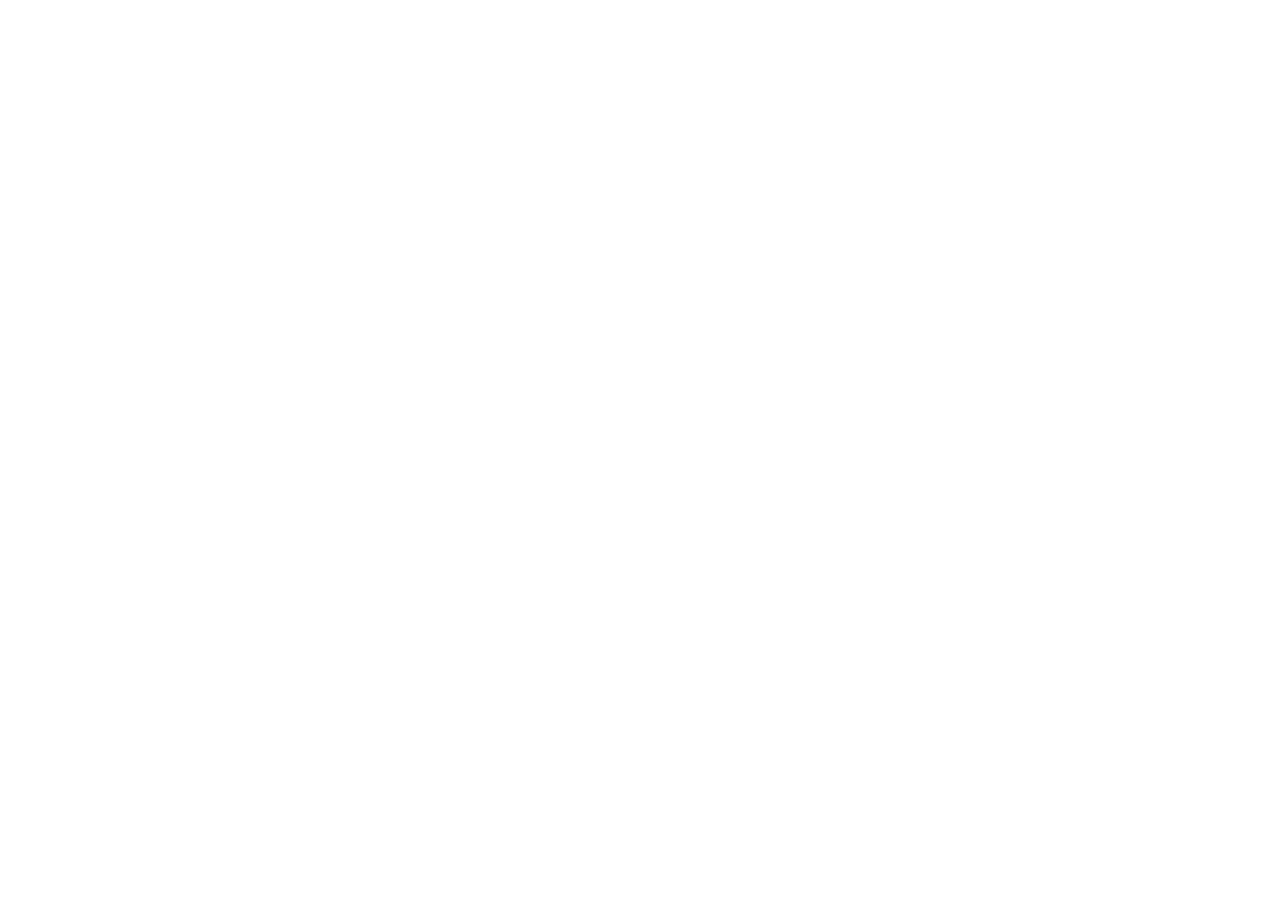
==== Amazon Page/index.html @ 9df8e076 "esercizio 1-2-3-4 js" ====
<!DOCTYPE html>
<html lang="en">
  <head>
    <meta charset="UTF-8" />
    <meta name="viewport" content="width=device-width, initial-scale=1.0" />
    <title>Document</title>
  </head>
  <body>
    <header></header>
  </body>
</html>
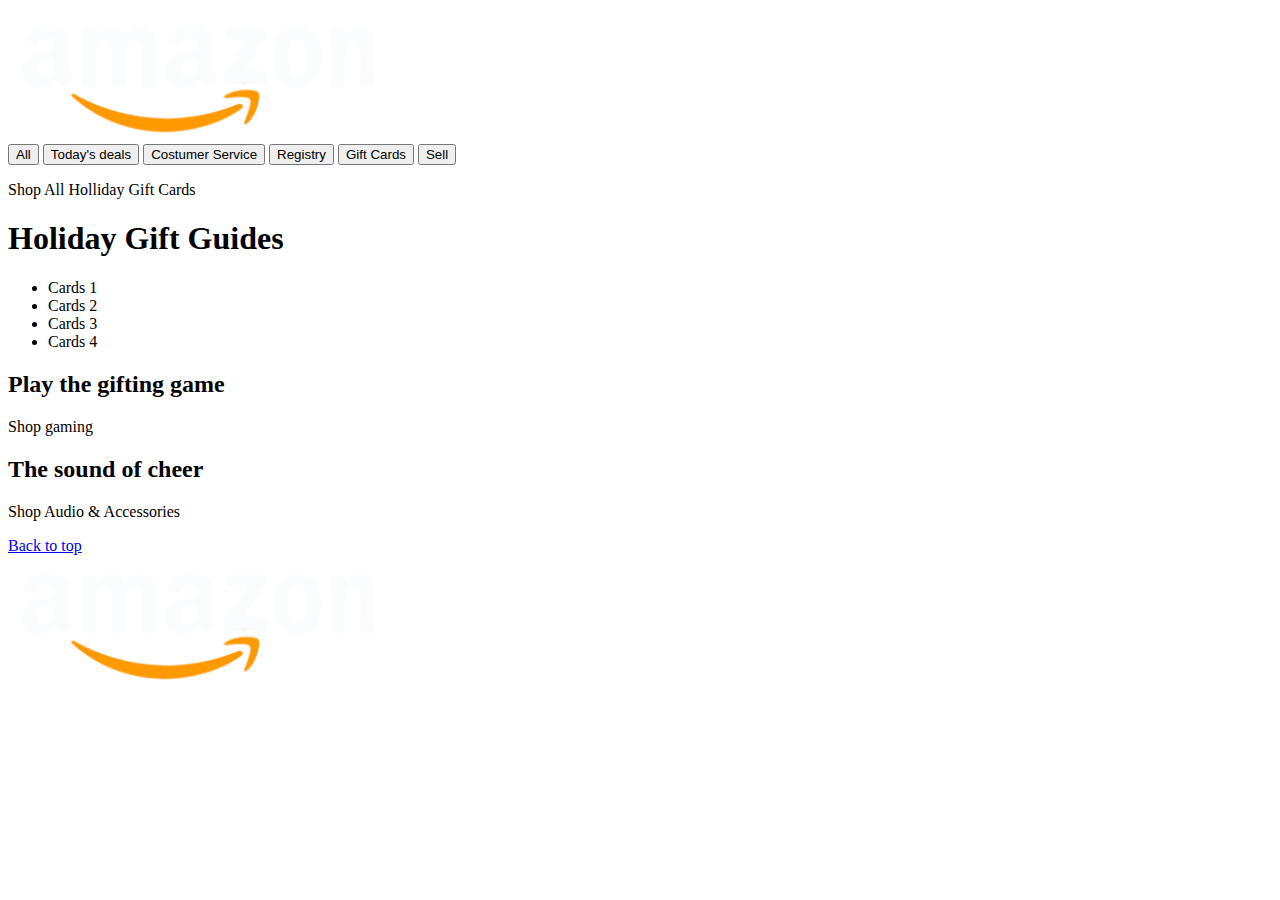
==== commit da85122c: "struttura html" ====
--- a/Amazon Page/index.html
+++ b/Amazon Page/index.html
@@ -3,9 +3,57 @@
   <head>
     <meta charset="UTF-8" />
     <meta name="viewport" content="width=device-width, initial-scale=1.0" />
-    <title>Document</title>
+    <title>Amazon S2L5</title>
   </head>
   <body>
-    <header></header>
+    <header>
+      <div id="logo">
+        <img src="./assets/images/logo.png" alt="amazonlogo" />
+      </div>
+      <nav>
+        <!-- <ul>
+          <li>All</li>
+          <li>Today's deals</li>
+          <li>Costumer Service</li>
+          <li>Registry</li>
+          <li>Gift Cards</li>
+          <li>Sell</li>
+        </ul> -->
+        <button>All</button>
+        <button>Today's deals</button>
+        <button>Costumer Service</button>
+        <button>Registry</button>
+        <button>Gift Cards</button>
+        <button>Sell</button>
+      </nav>
+      <div clas="banner"><p>Shop All Holliday Gift Cards</p></div>
+    </header>
+    <main>
+      <div id="guide">
+        <h1>Holiday Gift Guides</h1>
+      </div>
+      <div id="cards">
+        <ul>
+          <li>Cards 1</li>
+          <li>Cards 2</li>
+          <li>Cards 3</li>
+          <li>Cards 4</li>
+        </ul>
+      </div>
+      <article>
+        <h2>Play the gifting game</h2>
+        <p>Shop gaming</p>
+      </article>
+      <article>
+        <h2>The sound of cheer</h2>
+        <p>Shop Audio & Accessories</p>
+      </article>
+    </main>
+    <footer>
+      <a href="index.html" title="backtotop"> Back to top</a>
+      <div id="footerlogo">
+        <img src="./assets/images/logo.png" alt="amazonlogo" />
+      </div>
+    </footer>
   </body>
 </html>
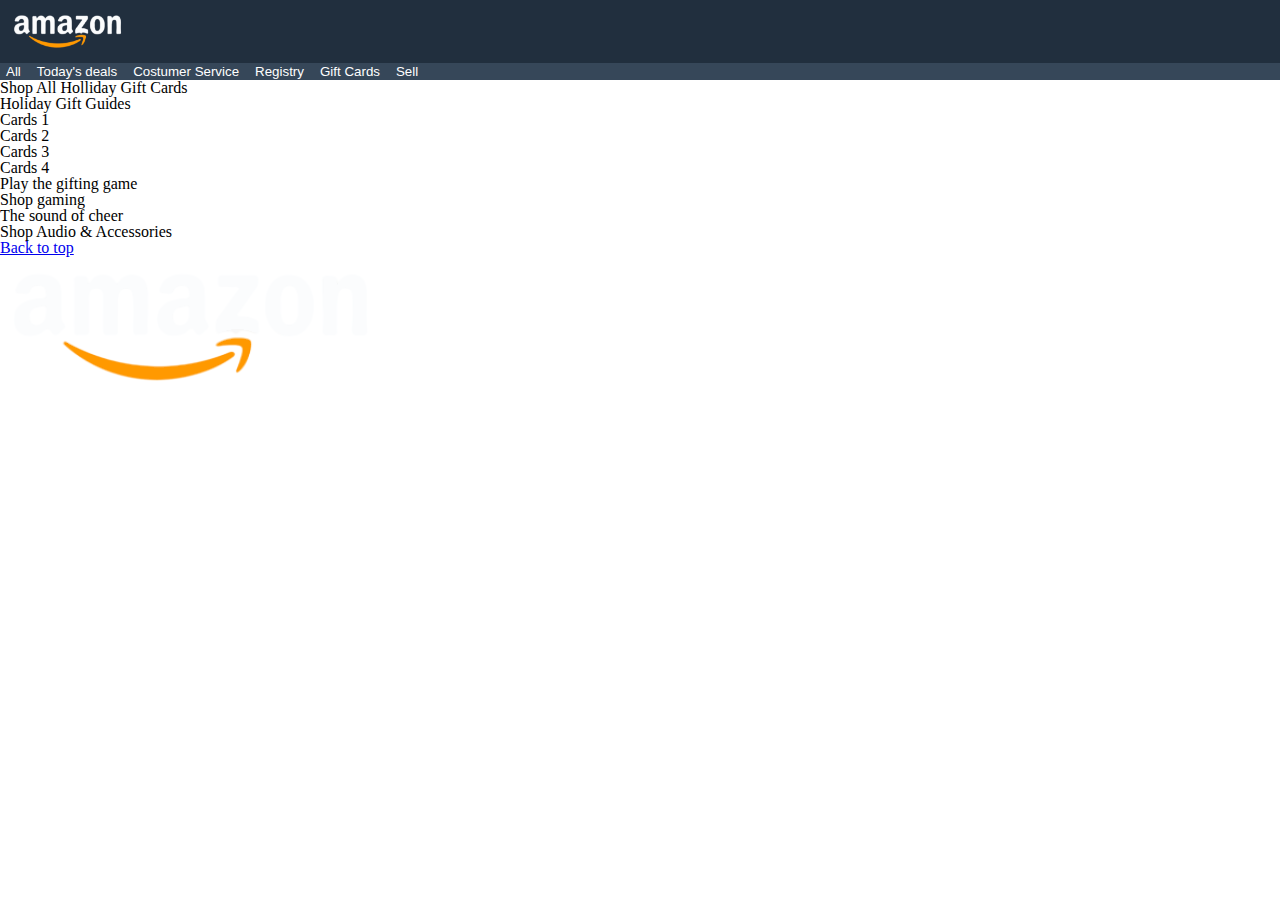
==== commit 8244c96f: "inizio css" ====
--- a/Amazon Page/index.html
+++ b/Amazon Page/index.html
@@ -4,6 +4,8 @@
     <meta charset="UTF-8" />
     <meta name="viewport" content="width=device-width, initial-scale=1.0" />
     <title>Amazon S2L5</title>
+    <link rel="stylesheet" href="./assets/css/reset.css" />
+    <link rel="stylesheet" href="./assets/css/style.css" />
   </head>
   <body>
     <header>
@@ -11,14 +13,6 @@
         <img src="./assets/images/logo.png" alt="amazonlogo" />
       </div>
       <nav>
-        <!-- <ul>
-          <li>All</li>
-          <li>Today's deals</li>
-          <li>Costumer Service</li>
-          <li>Registry</li>
-          <li>Gift Cards</li>
-          <li>Sell</li>
-        </ul> -->
         <button>All</button>
         <button>Today's deals</button>
         <button>Costumer Service</button>
--- a/Amazon Page/assets/css/style.css
+++ b/Amazon Page/assets/css/style.css
@@ -0,0 +1,15 @@
+#logo{
+    background-color: #212F3E;
+    }
+#logo img{
+   max-height: 40px;
+   margin: 10px;
+   }
+nav {
+    background-color: #364759;
+}
+button {
+    border:none;
+    background-color: transparent;
+    color: white;
+}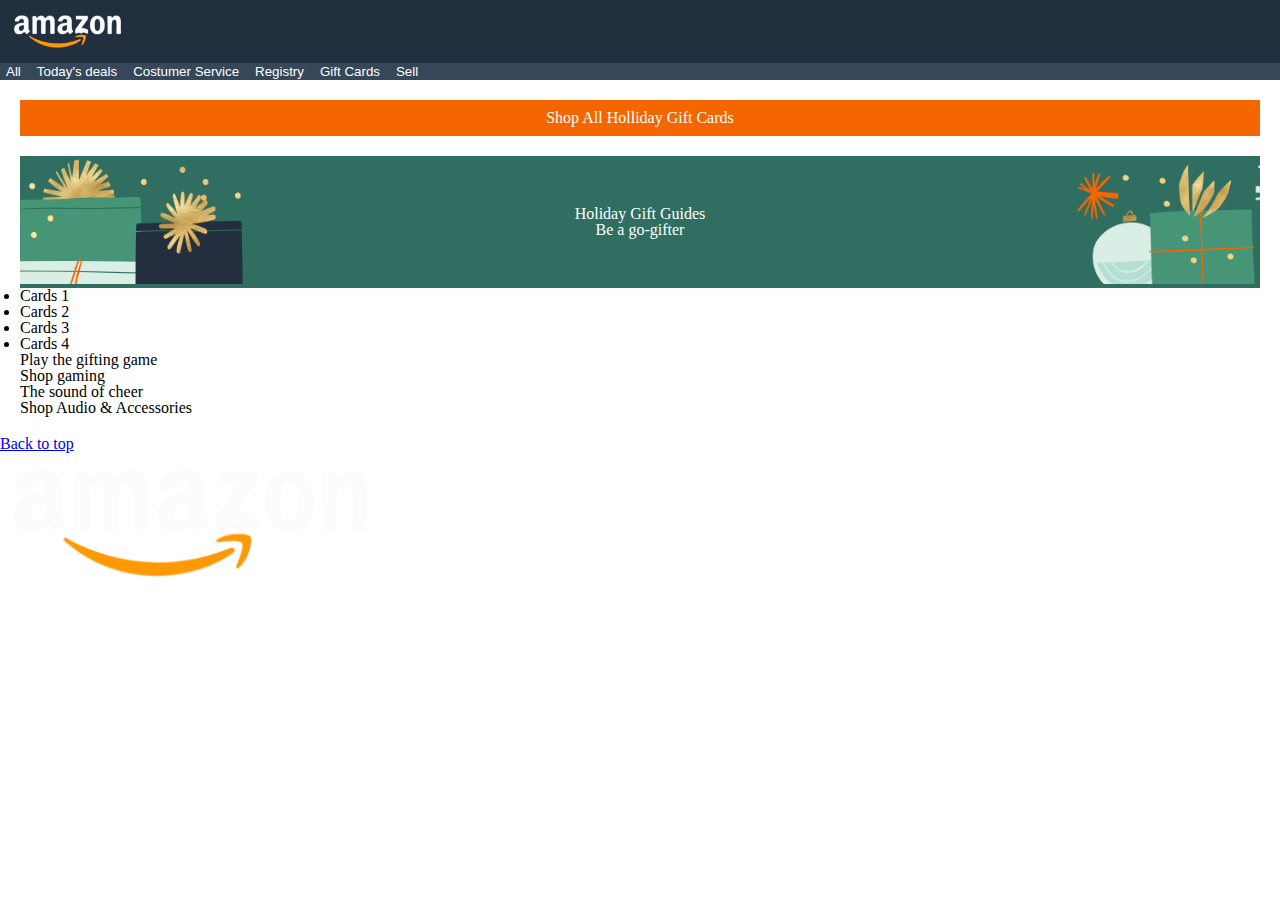
==== commit 286fb1ca: "prima bg img" ====
--- a/Amazon Page/index.html
+++ b/Amazon Page/index.html
@@ -20,11 +20,14 @@
         <button>Gift Cards</button>
         <button>Sell</button>
       </nav>
-      <div clas="banner"><p>Shop All Holliday Gift Cards</p></div>
     </header>
     <main>
+      <div id="banner">
+        <p>Shop All Holliday Gift Cards</p>
+      </div>
       <div id="guide">
         <h1>Holiday Gift Guides</h1>
+        <p>Be a go-gifter</p>
       </div>
       <div id="cards">
         <ul>
--- a/Amazon Page/assets/css/style.css
+++ b/Amazon Page/assets/css/style.css
@@ -12,4 +12,21 @@
     border:none;
     background-color: transparent;
     color: white;
-}+}
+#banner {
+    background-color: #F66600;
+    text-align: center;
+    color: white;
+    padding: 10px;
+    margin
+}
+main {
+    margin: 20px;
+}
+#guide {
+    background-image: url(../images/bg-image.png);
+    color: white;
+    text-align: center;
+    padding: 50px;
+    margin-top: 20px;
+}
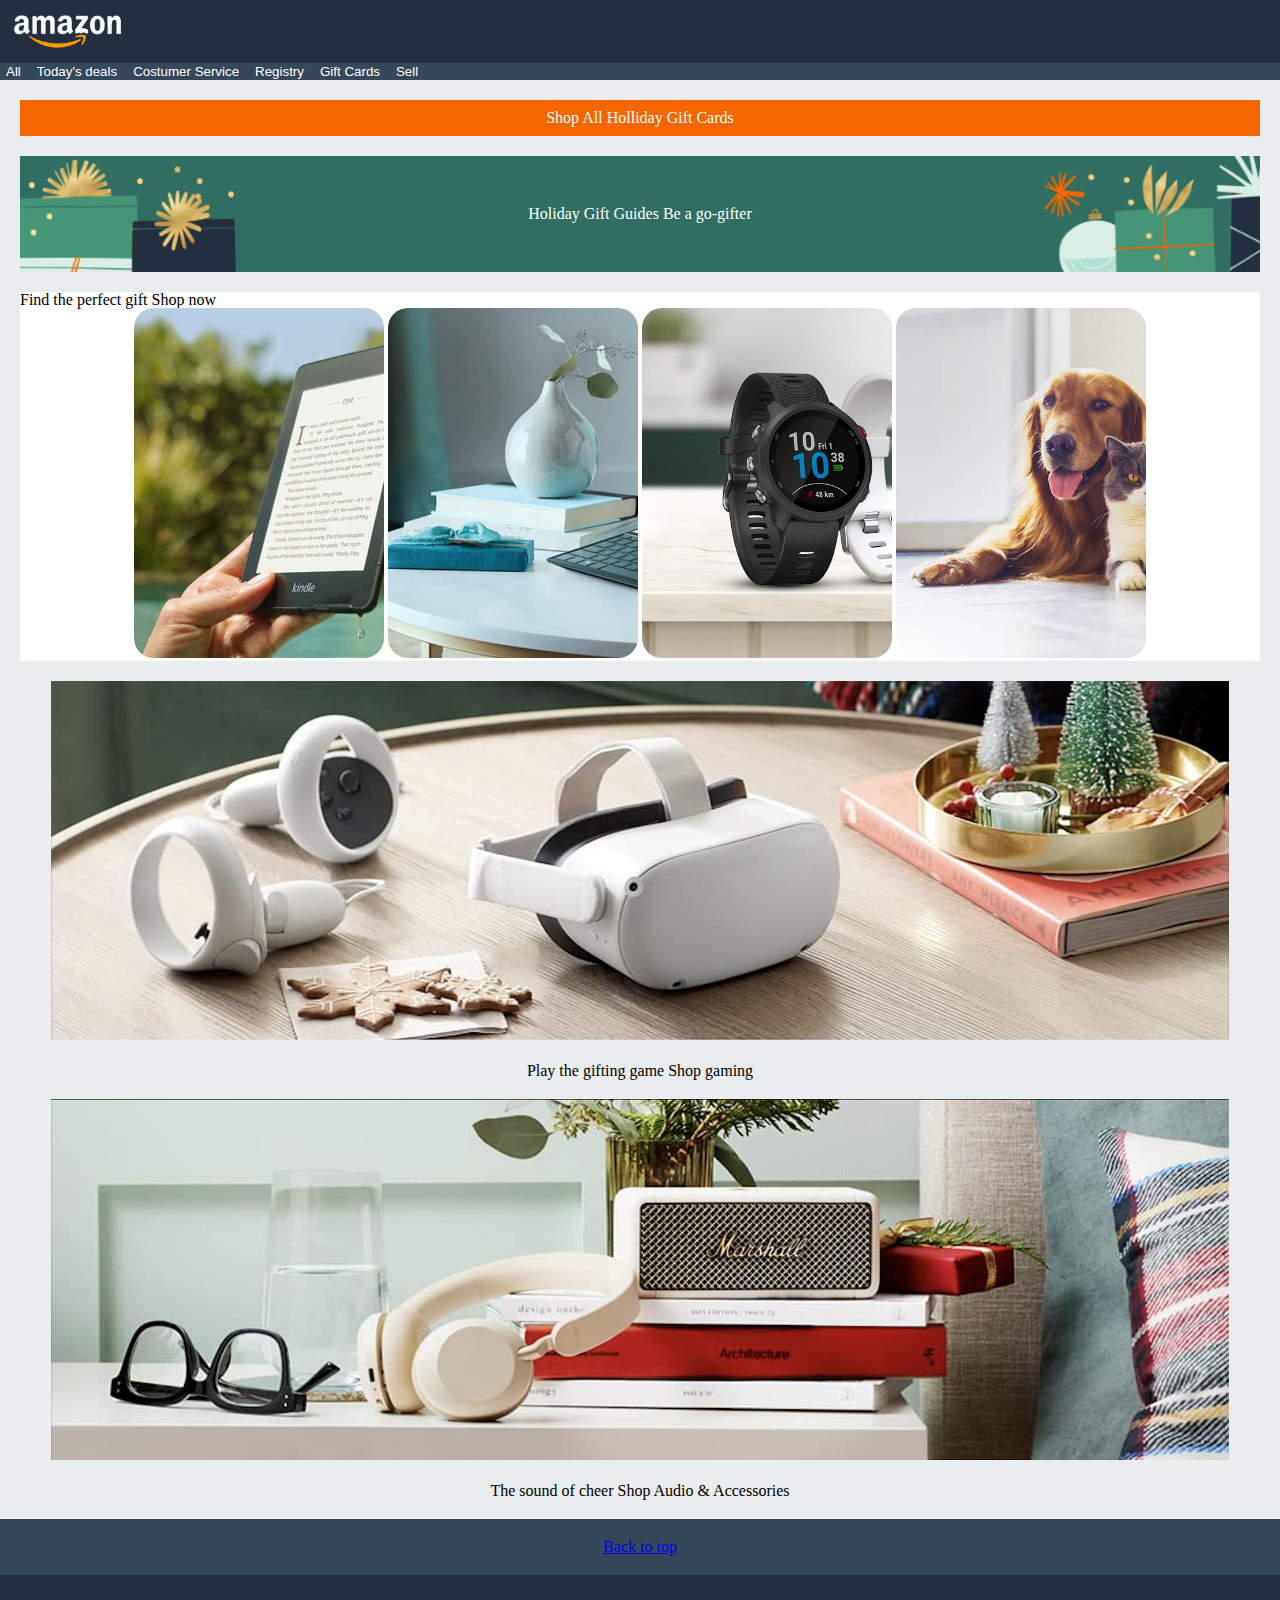
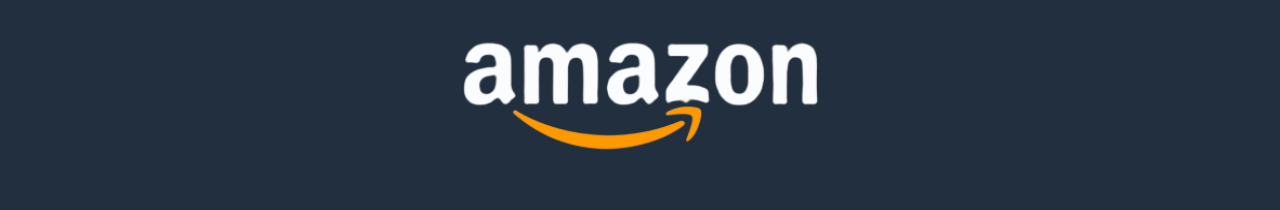
==== commit 9a7d074f: "updete css" ====
--- a/Amazon Page/index.html
+++ b/Amazon Page/index.html
@@ -26,28 +26,31 @@
         <p>Shop All Holliday Gift Cards</p>
       </div>
       <div id="guide">
-        <h1>Holiday Gift Guides</h1>
-        <p>Be a go-gifter</p>
+        <h1>Holiday Gift Guides <span>Be a go-gifter</span></h1>
       </div>
       <div id="cards">
-        <ul>
-          <li>Cards 1</li>
-          <li>Cards 2</li>
-          <li>Cards 3</li>
-          <li>Cards 4</li>
-        </ul>
+        <h2>Find the perfect gift <span>Shop now</span></h2>
+
+        <div id="cards">
+          <div id="card1"></div>
+          <div id="card2"></div>
+          <div id="card3"></div>
+          <div id="card4"></div>
+        </div>
       </div>
       <article>
-        <h2>Play the gifting game</h2>
-        <p>Shop gaming</p>
+        <img src="./assets/images/img_9.png" alt="" />
+        <h2>Play the gifting game <span>Shop gaming</span></h2>
       </article>
       <article>
-        <h2>The sound of cheer</h2>
-        <p>Shop Audio & Accessories</p>
+        <img src="/Amazon Page/assets/images/img_10.png" alt="" />
+        <h2>The sound of cheer <span>Shop Audio & Accessories</span></h2>
       </article>
     </main>
     <footer>
-      <a href="index.html" title="backtotop"> Back to top</a>
+      <div id="top">
+        <a href="index.html" title="backtotop">Back to top</a>
+      </div>
       <div id="footerlogo">
         <img src="./assets/images/logo.png" alt="amazonlogo" />
       </div>
--- a/Amazon Page/assets/css/style.css
+++ b/Amazon Page/assets/css/style.css
@@ -5,6 +5,10 @@
    max-height: 40px;
    margin: 10px;
    }
+body{
+    background-color: #E9EDEE;
+    max-width: 1920px;
+}
 nav {
     background-color: #364759;
 }
@@ -20,13 +24,92 @@
     padding: 10px;
     margin
 }
+#banner p{
+    text-align: center;
+}
 main {
     margin: 20px;
 }
 #guide {
     background-image: url(../images/bg-image.png);
+    background-size:cover;
     color: white;
     text-align: center;
     padding: 50px;
-    margin-top: 20px;
+    margin: 20px auto;
+    
 }
+#cards{
+    text-align: center;
+    background-color: white;
+}
+#card1{
+    background-image: url(../images/img_1.jpg);
+    width: 250px;
+    height: 350px;
+    background-size:cover;
+    border-radius: 20px;
+    display: inline-block;
+   
+    
+}
+#card2{
+    background-image: url(../images/img_2.jpg);
+    width: 250px;
+    height: 350px;
+    background-size:cover;
+    border-radius: 20px;
+    display: inline-block;
+    
+    
+}
+#card3{
+    background-image: url(../images/img_3.jpg);
+    width: 250px;
+    height: 350px;
+    background-size: cover;
+    border-radius: 20px;
+    display: inline-block;
+    
+
+}
+#card4{
+    background-image: url(../images/img_4.jpg);
+    width: 250px;
+    height: 350px;
+    background-size:cover;
+    border-radius: 20px;
+    display: inline-block;
+}
+article {
+    text-align: center;
+}
+
+#cards h2, p {
+    text-align: left;
+}
+
+article img{
+    margin: 20px auto;
+    width: 95%;
+}
+
+
+footer{
+    background-color: #212F3E;
+    text-align: center;
+    padding: 
+}
+
+#footerlogo{
+   padding: 50px
+   
+}
+#top{
+    background-color: #364759;
+    padding: 20px;
+    
+}
+#link {
+    text-decoration: none;
+}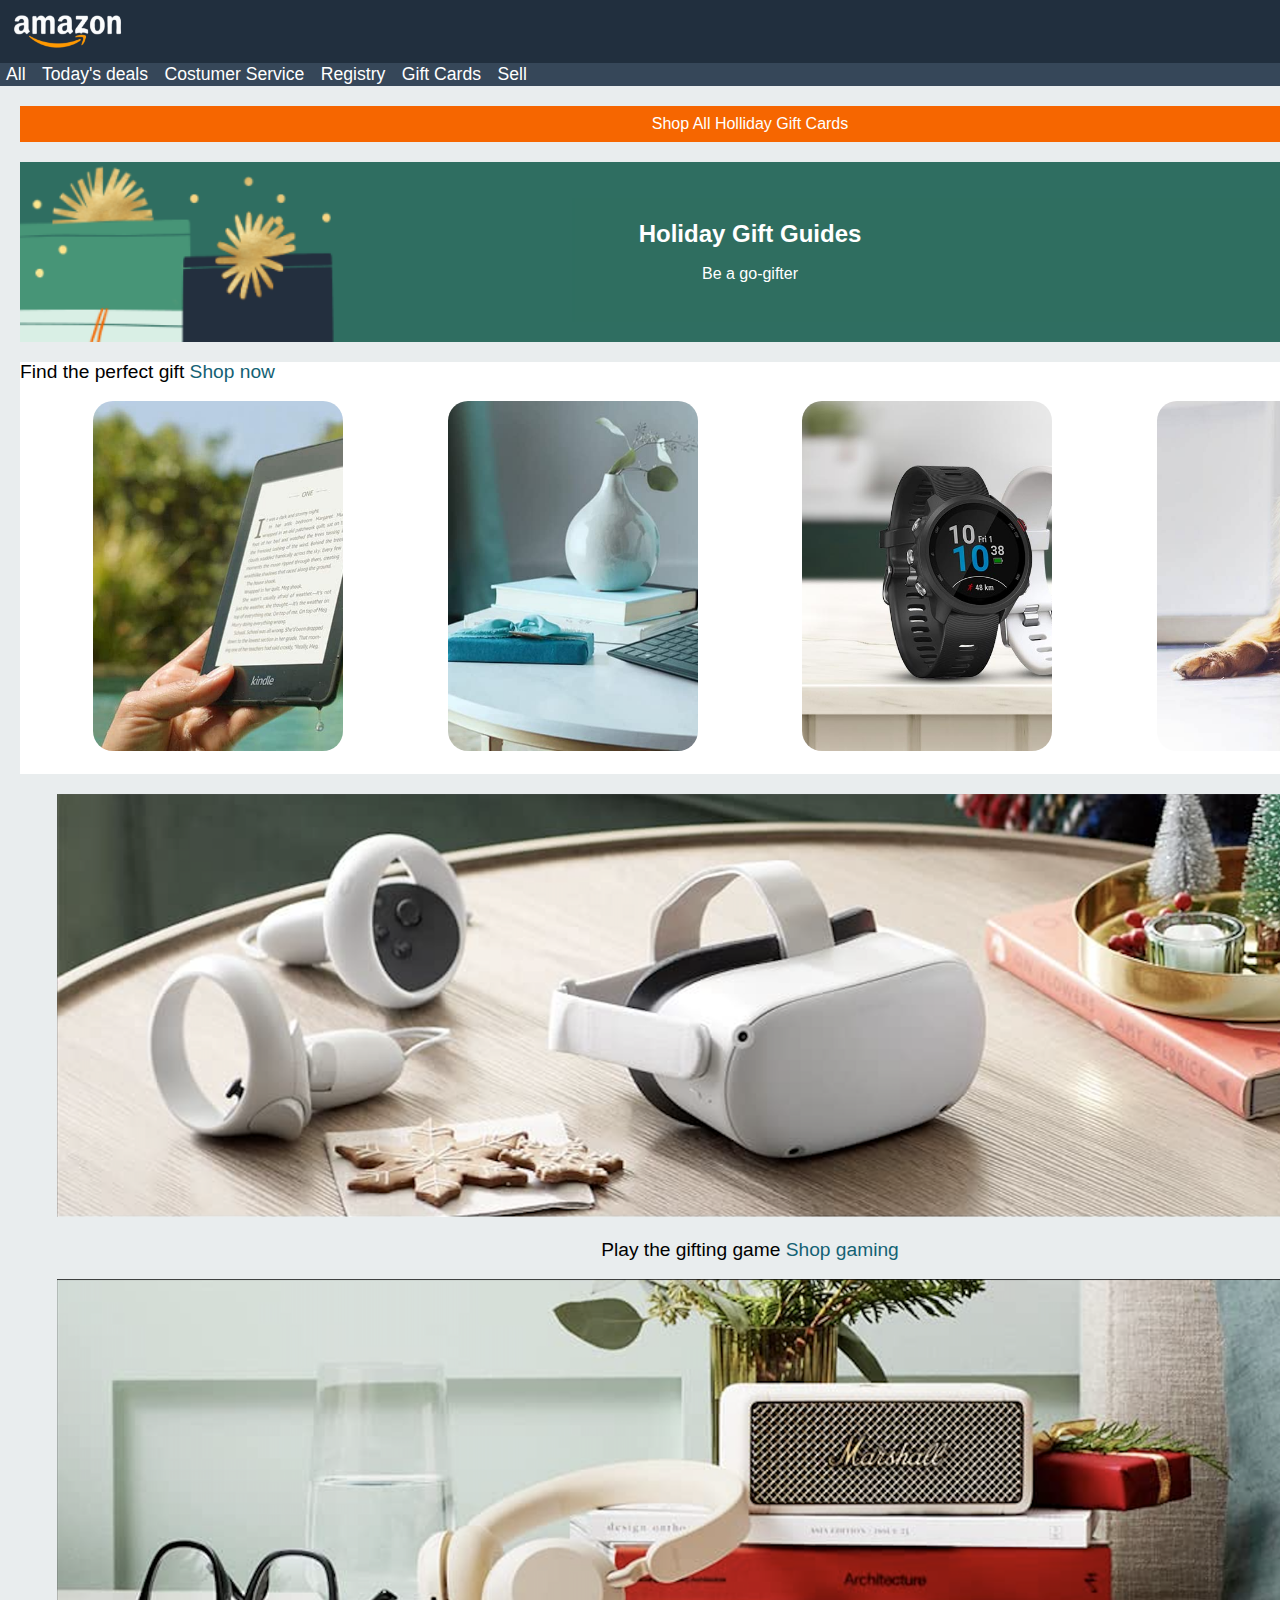
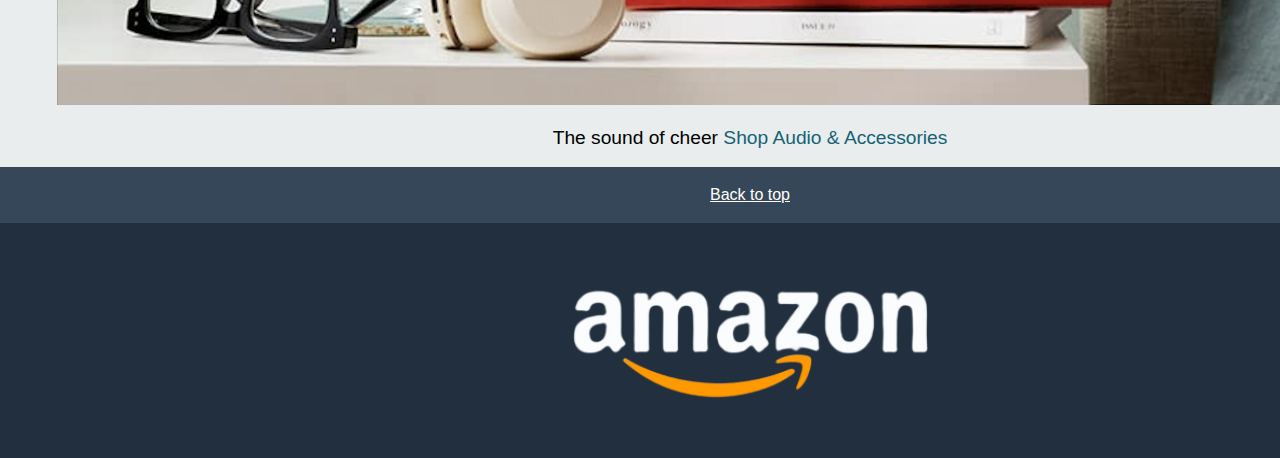
==== commit d48e6a92: "font size" ====
--- a/Amazon Page/index.html
+++ b/Amazon Page/index.html
@@ -26,7 +26,8 @@
         <p>Shop All Holliday Gift Cards</p>
       </div>
       <div id="guide">
-        <h1>Holiday Gift Guides <span>Be a go-gifter</span></h1>
+        <h1>Holiday Gift Guides</h1>
+        <p>Be a go-gifter</p>
       </div>
       <div id="cards">
         <h2>Find the perfect gift <span>Shop now</span></h2>
--- a/Amazon Page/assets/css/style.css
+++ b/Amazon Page/assets/css/style.css
@@ -8,6 +8,15 @@
 body{
     background-color: #E9EDEE;
     max-width: 1920px;
+    min-width: 1500px;
+    font-family: Arial, Helvetica, sans-serif;
+}
+h1{
+    font-weight: bold;
+    font-size: 1.5rem;
+}
+h2 {
+    font-size: 1.2rem;
 }
 nav {
     background-color: #364759;
@@ -35,9 +44,13 @@
     background-size:cover;
     color: white;
     text-align: center;
-    padding: 50px;
+    padding: 60px;
     margin: 20px auto;
     
+}
+#guide p{
+    text-align: center;
+    margin-top: 20px;
 }
 #cards{
     text-align: center;
@@ -50,6 +63,7 @@
     background-size:cover;
     border-radius: 20px;
     display: inline-block;
+    margin: 20px 50px;
    
     
 }
@@ -60,7 +74,7 @@
     background-size:cover;
     border-radius: 20px;
     display: inline-block;
-    
+    margin: 20px 50px;
     
 }
 #card3{
@@ -70,7 +84,7 @@
     background-size: cover;
     border-radius: 20px;
     display: inline-block;
-    
+    margin: 20px 50px;
 
 }
 #card4{
@@ -80,6 +94,7 @@
     background-size:cover;
     border-radius: 20px;
     display: inline-block;
+    margin: 20px 50px;
 }
 article {
     text-align: center;
@@ -104,12 +119,21 @@
 #footerlogo{
    padding: 50px
    
+   
 }
 #top{
     background-color: #364759;
     padding: 20px;
     
 }
-#link {
-    text-decoration: none;
+span {
+    color: #146274;
+    
+}
+footer a{
+    color: white;
+}
+
+button{
+    font-size: 1.1rem;
 }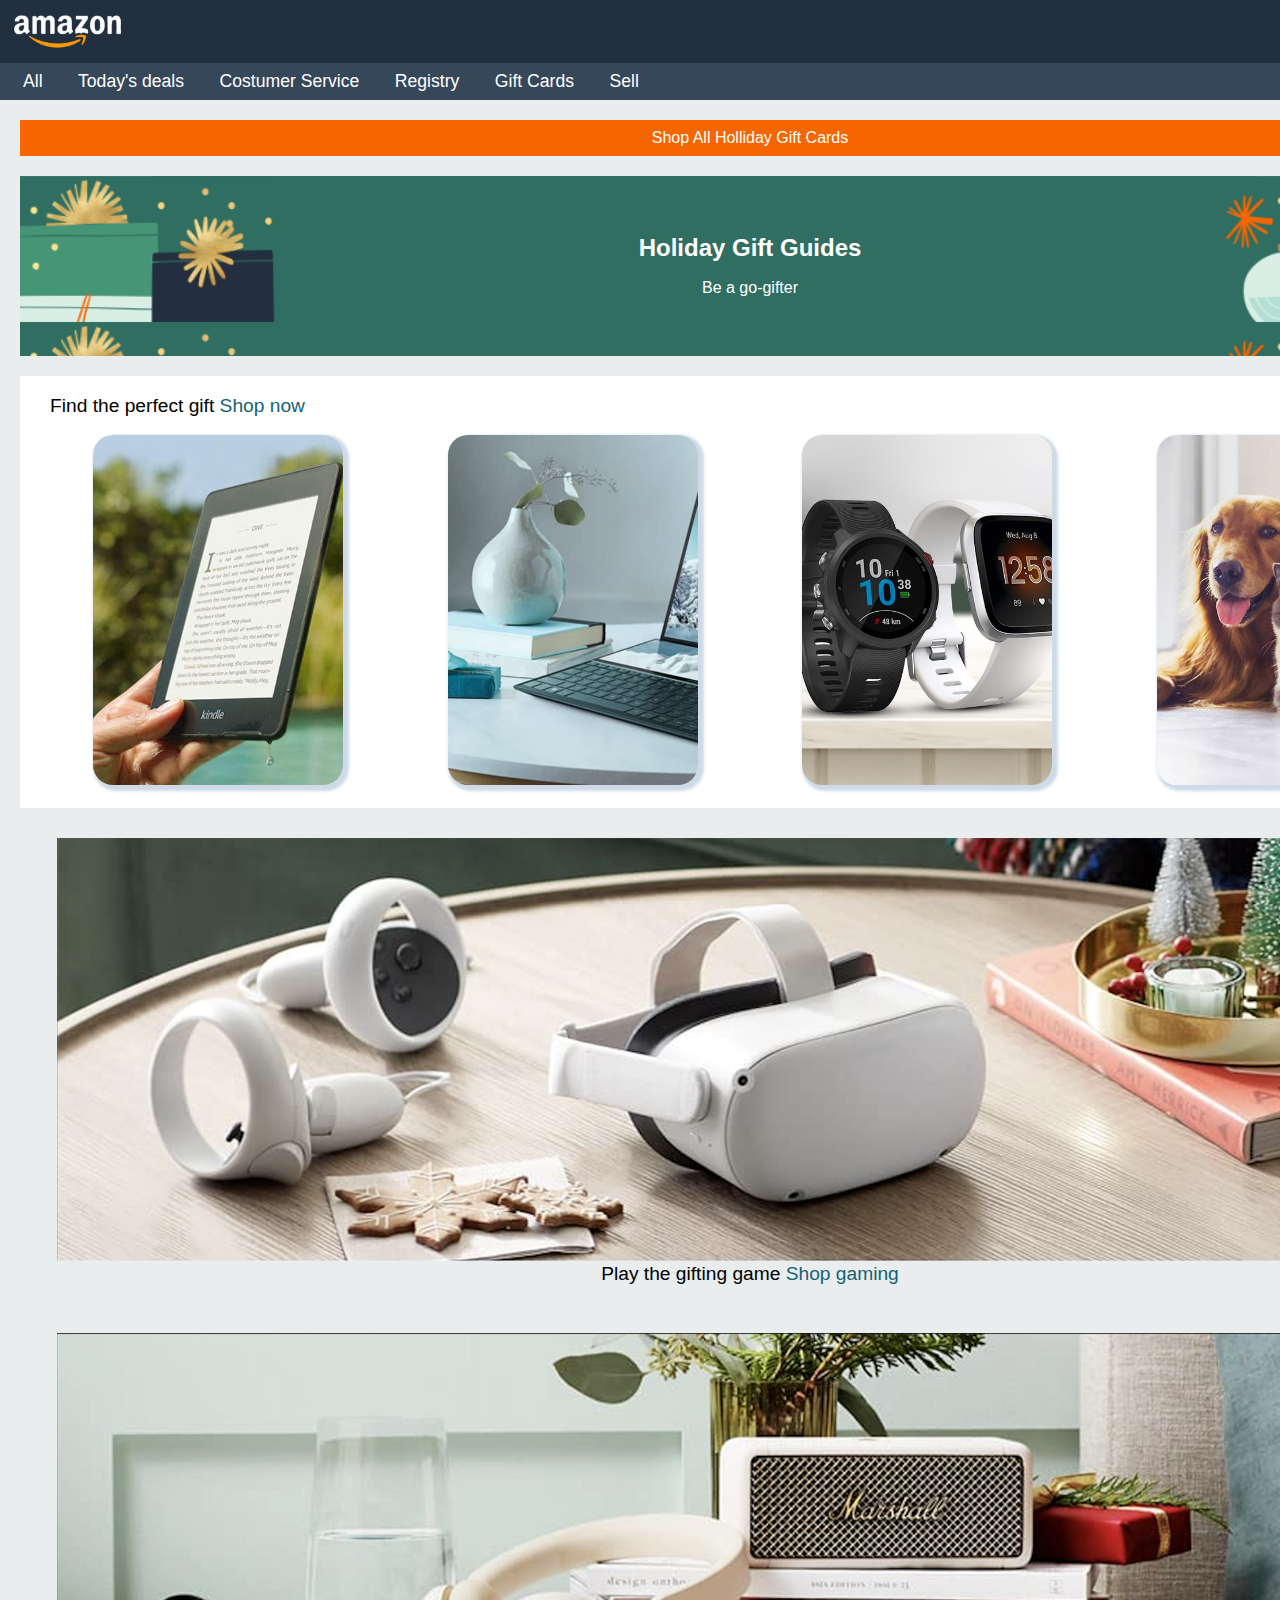
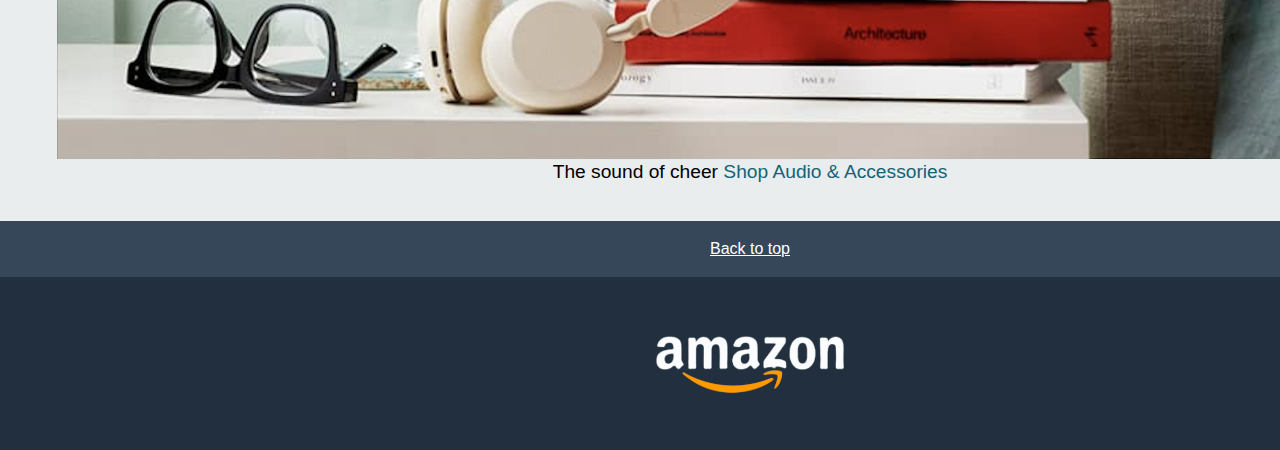
==== commit cc2cc7d3: "fixed img src" ====
--- a/Amazon Page/index.html
+++ b/Amazon Page/index.html
@@ -44,7 +44,7 @@
         <h2>Play the gifting game <span>Shop gaming</span></h2>
       </article>
       <article>
-        <img src="/Amazon Page/assets/images/img_10.png" alt="" />
+        <img src="./assets/images/img_10.png" alt="" />
         <h2>The sound of cheer <span>Shop Audio & Accessories</span></h2>
       </article>
     </main>
--- a/Amazon Page/assets/css/style.css
+++ b/Amazon Page/assets/css/style.css
@@ -25,13 +25,14 @@
     border:none;
     background-color: transparent;
     color: white;
+    padding: 8px;
+    margin-left: 15px;
 }
 #banner {
     background-color: #F66600;
     text-align: center;
     color: white;
     padding: 10px;
-    margin
 }
 #banner p{
     text-align: center;
@@ -41,12 +42,11 @@
 }
 #guide {
     background-image: url(../images/bg-image.png);
-    background-size:cover;
+    background-size:contain;
     color: white;
     text-align: center;
     padding: 60px;
     margin: 20px auto;
-    
 }
 #guide p{
     text-align: center;
@@ -56,6 +56,10 @@
     text-align: center;
     background-color: white;
 }
+#cards h2{
+    padding-top: 20px;
+    padding-left: 30px;
+}
 #card1{
     background-image: url(../images/img_1.jpg);
     width: 250px;
@@ -64,8 +68,8 @@
     border-radius: 20px;
     display: inline-block;
     margin: 20px 50px;
-   
-    
+    box-shadow: 3px 3px 3px 3px rgb(206, 218, 231);
+    background-position: center; 
 }
 #card2{
     background-image: url(../images/img_2.jpg);
@@ -75,7 +79,8 @@
     border-radius: 20px;
     display: inline-block;
     margin: 20px 50px;
-    
+    box-shadow: 3px 3px 3px 3px rgb(206, 218, 231);
+    background-position: center;
 }
 #card3{
     background-image: url(../images/img_3.jpg);
@@ -85,7 +90,8 @@
     border-radius: 20px;
     display: inline-block;
     margin: 20px 50px;
-
+    box-shadow: 3px 3px 3px 3px rgb(206, 218, 231);
+    background-position: center;
 }
 #card4{
     background-image: url(../images/img_4.jpg);
@@ -95,45 +101,43 @@
     border-radius: 20px;
     display: inline-block;
     margin: 20px 50px;
+    box-shadow: 3px 3px 3px 3px rgb(206, 218, 231);
+    background-position: center;
 }
 article {
     text-align: center;
 }
-
+article h2{
+    padding-bottom: 20px;
+}
 #cards h2, p {
     text-align: left;
 }
 
 article img{
-    margin: 20px auto;
+    margin: 30px auto 0px auto;
     width: 95%;
 }
-
-
 footer{
     background-color: #212F3E;
     text-align: center;
-    padding: 
 }
-
 #footerlogo{
-   padding: 50px
-   
-   
+   padding: 50px 
+}
+#footerlogo img{
+    max-height: 70px;
 }
 #top{
     background-color: #364759;
-    padding: 20px;
-    
+    padding: 20px; 
 }
 span {
-    color: #146274;
-    
+    color: #146274;   
 }
 footer a{
     color: white;
 }
-
 button{
     font-size: 1.1rem;
 }